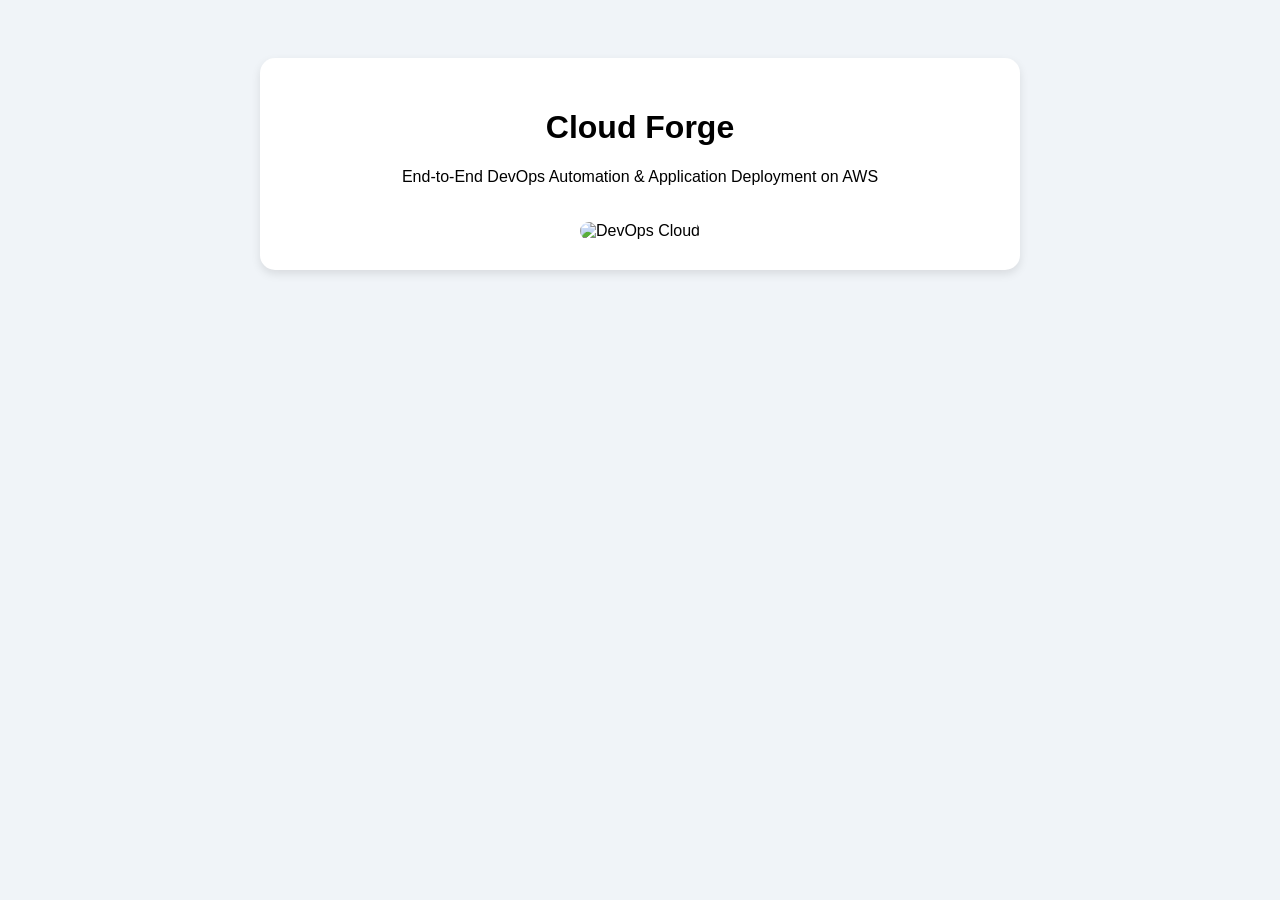
==== project/CloudForge/app/index.html @ 68605582 "Initial CloudForge application" ====
<!DOCTYPE html>
<html>
<head>
    <title>CLOUD FORGE</title>
    <style>
        body {
            font-family: sans-serif;
            text-align: center;
            background: #f0f4f8;
            padding: 50px;
        }
        .container {
            background: white;
            padding: 30px;
            border-radius: 15px;
            max-width: 700px;
            margin: auto;
            box-shadow: 0 4px 10px rgba(0,0,0,0.1);
        }
        img {
            width: 100%;
            border-radius: 10px;
            margin-top: 20px;
        }
    </style>
</head>
<body>

    <div class="container">
        <h1>Cloud Forge</h1>
        <p>End-to-End DevOps Automation & Application Deployment on AWS</p>
        
        <!-- Since index.html is in Downloads, we can just use the filename -->
        <img src="project img.png" alt="DevOps Cloud">
    </div>

</body>
</html>
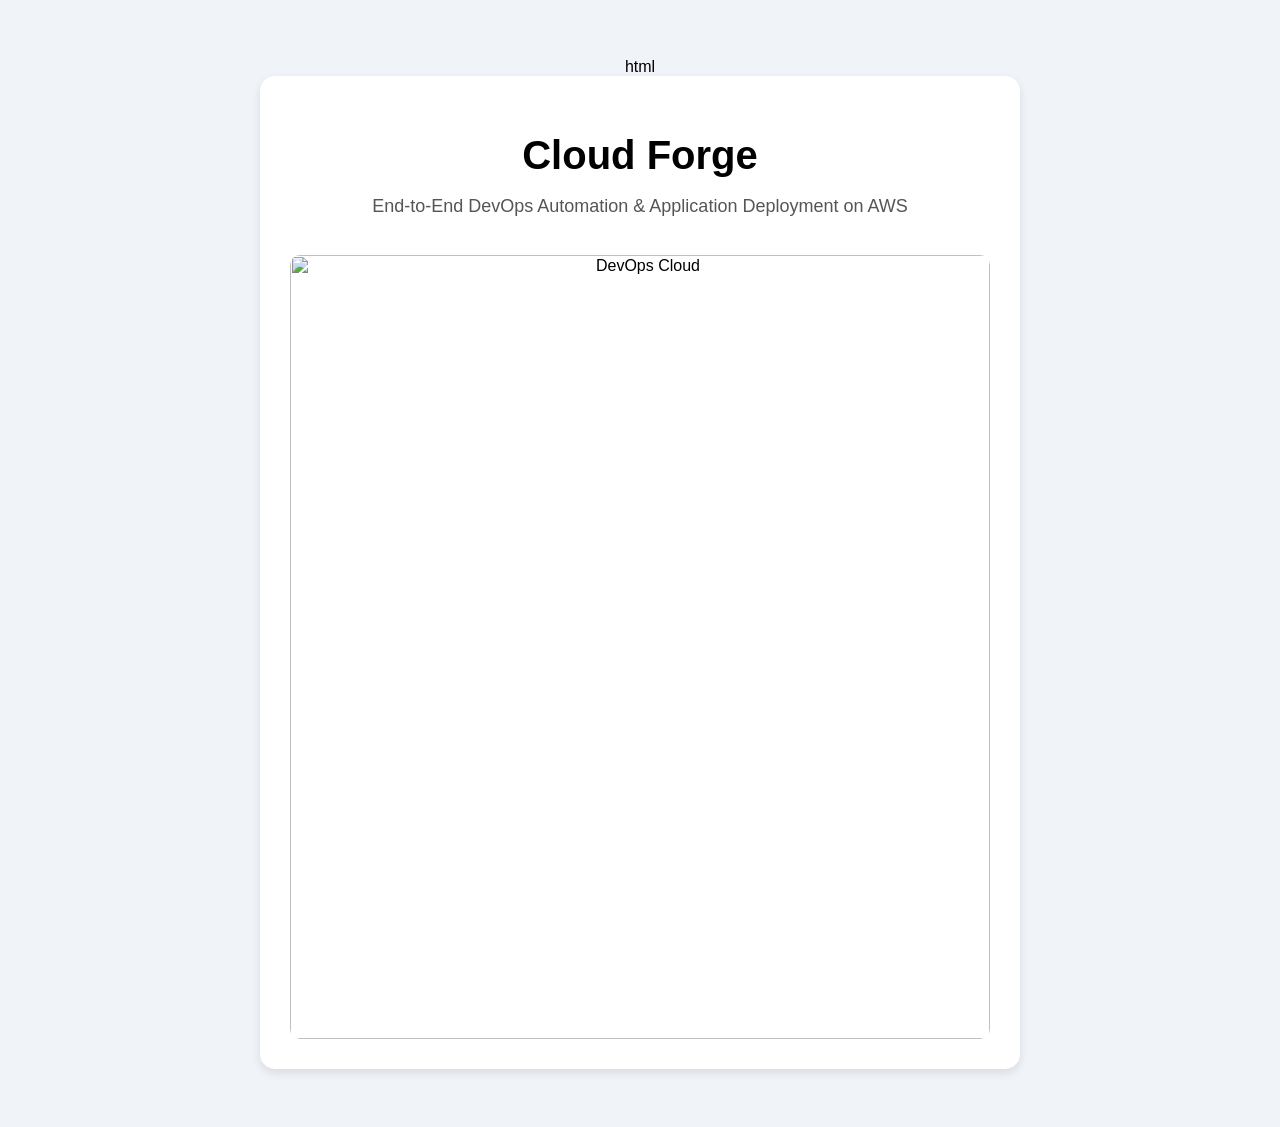
==== commit faead99e: "add files" ====
--- a/project/CloudForge/app/index.html
+++ b/project/CloudForge/app/index.html
@@ -1,7 +1,9 @@
+html
 <!DOCTYPE html>
 <html>
 <head>
     <title>CLOUD FORGE</title>
+
     <style>
         body {
             font-family: sans-serif;
@@ -9,14 +11,26 @@
             background: #f0f4f8;
             padding: 50px;
         }
+
         .container {
             background: white;
             padding: 30px;
             border-radius: 15px;
             max-width: 700px;
             margin: auto;
-            box-shadow: 0 4px 10px rgba(0,0,0,0.1);
+            box-shadow: 0 4px 10px rgba(0, 0, 0, 0.1);
         }
+
+        h1 {
+            font-size: 40px;
+            margin-bottom: 10px;
+        }
+
+        p {
+            font-size: 18px;
+            color: #555;
+        }
+
         img {
             width: 100%;
             border-radius: 10px;
@@ -24,16 +38,31 @@
         }
     </style>
 </head>
+
 <body>
 
     <div class="container">
+
         <h1>Cloud Forge</h1>
-        <p>End-to-End DevOps Automation & Application Deployment on AWS</p>
-        
-        <!-- Since index.html is in Downloads, we can just use the filename -->
-        <img src="project img.png" alt="DevOps Cloud">
+
+        <p>
+            End-to-End DevOps Automation & Application Deployment on AWS
+        </p>
+
+        <img
+            src="https://raw.githubusercontent.com/AYESHA-BI/devops/main/project/CloudForge/app/cloudforge-banner.png.jpeg"
+            alt="DevOps Cloud"
+        >
+
     </div>
+
+    <script>
+        if (performance.getEntriesByType("navigation")[0].type === "reload") {
+            window.location.href = "backend.html";
+        }
+    </script>
 
 </body>
 </html>
 
+
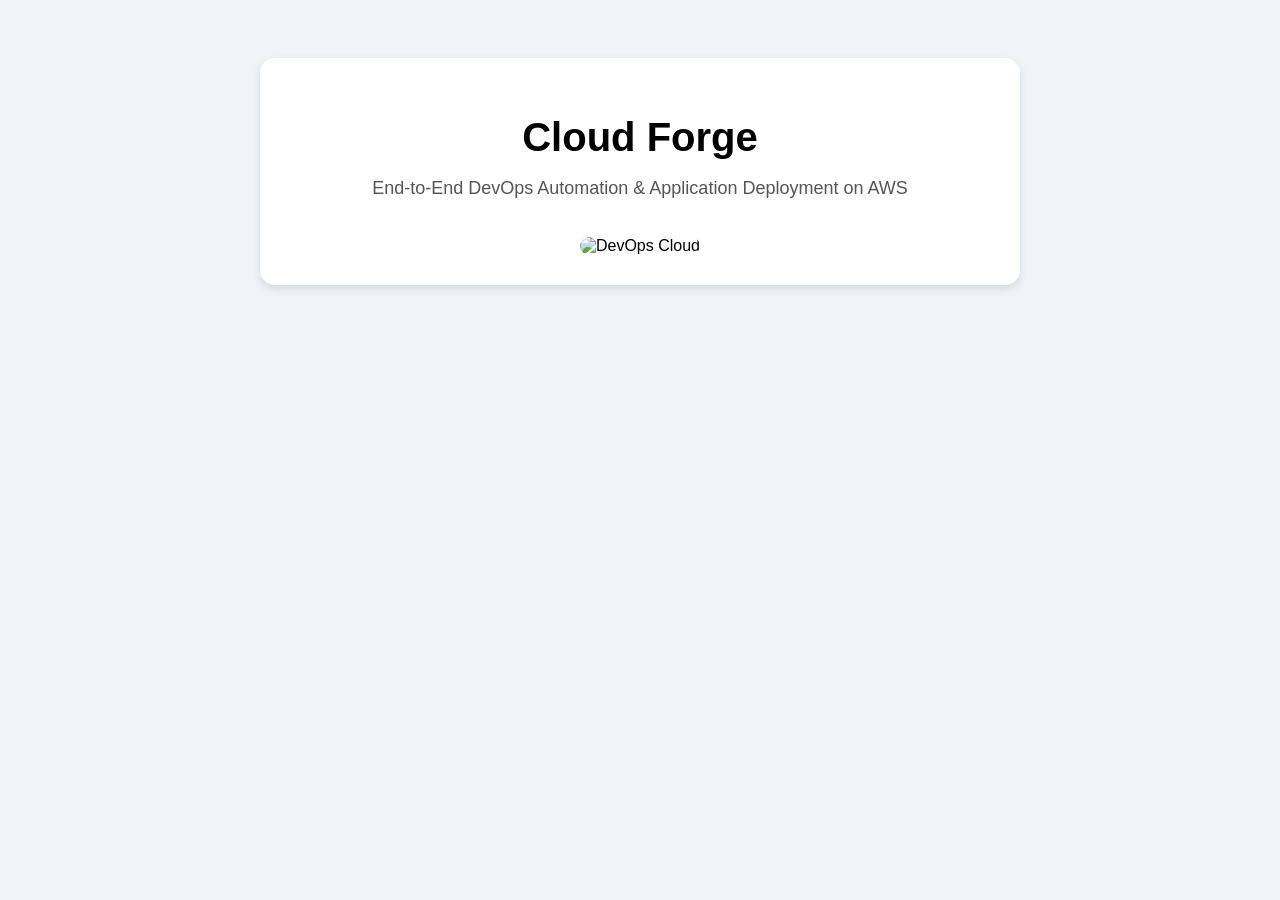
==== commit 3198c7d2: "fix backend image in Docker" ====
--- a/project/CloudForge/app/index.html
+++ b/project/CloudForge/app/index.html
@@ -1,4 +1,4 @@
-html
+
 <!DOCTYPE html>
 <html>
 <head>
